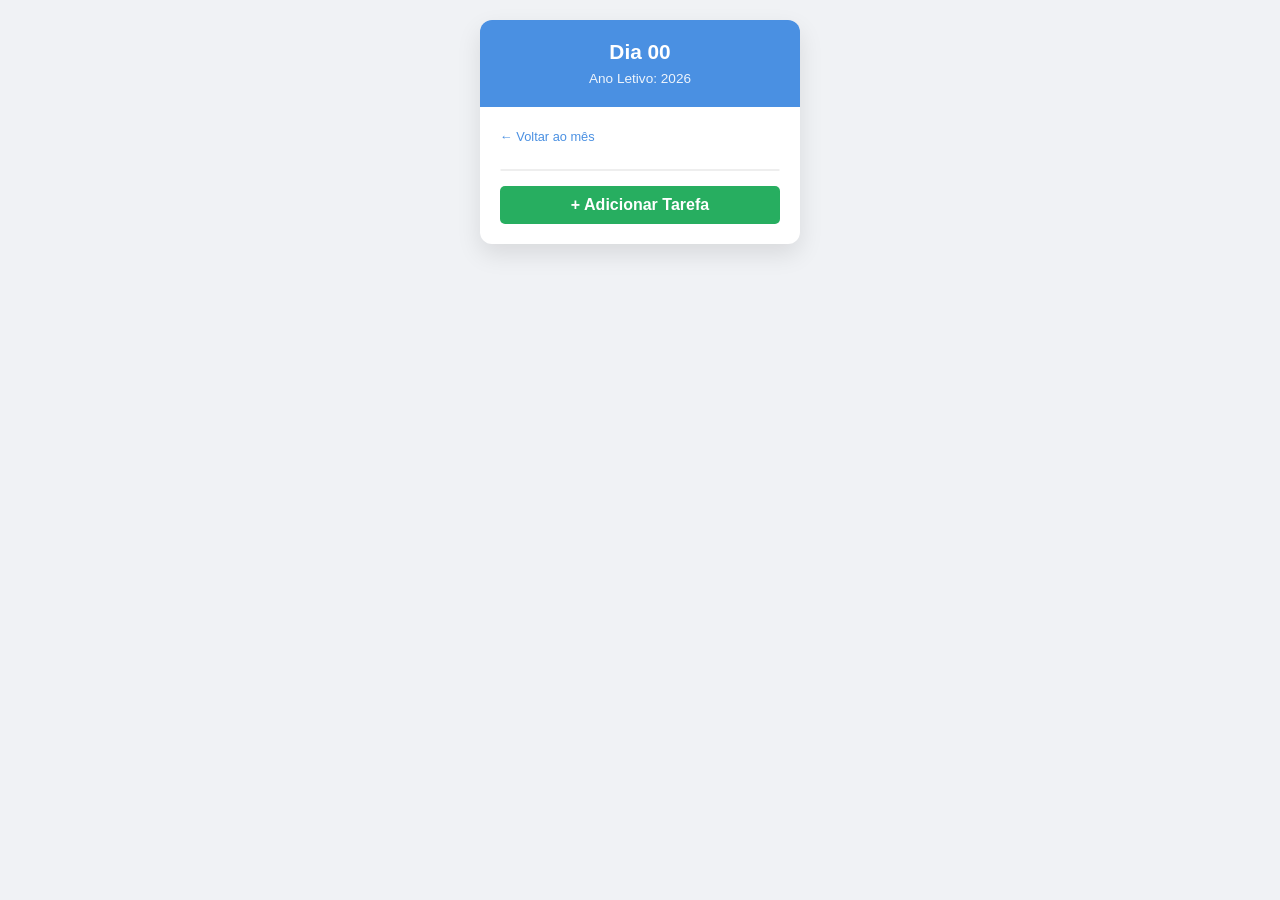
==== diario.html @ 0d67cf9e "Criação página dos horarios do dia" ====
<!-- diario.html -->
<!DOCTYPE html>
<html lang="pt-BR">
<head>
    <meta charset="UTF-8">
    <meta name="viewport" content="width=device-width, initial-scale=1.0">
    <title>Agenda Estudantil - Diário</title>
    <link rel="stylesheet" href="css/style.css">
    <style>
        /* Estilos específicos para a linha do tempo */
        .timeline {
            display: flex;
            flex-direction: column;
            gap: 2px;
            margin-top: 10px;
            max-height: 400px; /* Define um tamanho fixo */
            overflow-y: auto;  /* Ativa a rolagem vertical */
            padding-right: 5px;
            border: 1px solid #eee;
            border-radius: 4px;
        }

        /* Deixa a barra de rolagem mais fina e elegante */
        .timeline::-webkit-scrollbar {
            width: 6px;
        }
        .timeline::-webkit-scrollbar-thumb {
            background-color: #ccc;
            border-radius: 10px;
        }

        .bloco-hora {
            display: flex;
            align-items: center;    /* Centraliza a hora verticalmente em relação ao bloco */
            min-height: 60px;
            border-bottom: 1px solid #f0f0f0;
            position: relative;
            padding: 10px 0;        /* Aumentamos um pouco o padding para dar mais respiro */
        }

        .label-hora {
            width: 60px;
            font-size: 0.8rem;
            color: #666;
            font-weight: 500;
            margin-top: 0;          /* Removemos a margem que jogava a hora para baixo */
            text-align: center;
        }

        .conteudo-hora {
            flex: 1;
            min-height: 50px;        /* Garante que a área cinza tenha um tamanho bom */
            background-color: #fcfcfc;
            border-radius: 6px;
            margin-left: 5px;
            border: 1px dashed #eee; /* Uma borda sutil ajuda a visualizar o campo */
        }

        /* Cartão de tarefa que aparecerá sobreposto (Fase 1, item 3) */
        .card-evento {
            background-color: #4a90e2;
            color: white;
            font-size: 0.75rem;
            padding: 5px;
            border-radius: 4px;
            width: 90%;
            box-shadow: 2px 2px 5px rgba(0,0,0,0.1);
        }

        .btn-adicionar {
            display: block;
            width: 100%;
            background-color: #27ae60;
            color: white;
            text-align: center;
            padding: 10px;
            text-decoration: none;
            border-radius: 5px;
            margin-top: 15px;
            font-weight: bold;
        }
    </style>
</head>
<body>

    <div class="container">
        <header>
            <h1 id="titulo-dia">Dia 00</h1>
            <span id="ano-atual"></span>
        </header>

        <main>
            <a href="javascript:history.back()" class="btn-voltar">← Voltar ao mês</a>
            
            <div class="timeline" id="container-horas">
                <!-- 24 blocos gerados pelo JS -->
            </div>

            <!-- Botão para a última tela (Fase 1, item 4) -->
            <a href="formulario.html" id="link-adicionar" class="btn-adicionar">+ Adicionar Tarefa</a>
        </main>
    </div>

    <script src="js/main.js"></script>
</body>
</html>
---- css/style.css ----
/* css/style.css */

/* 1. RESET E CONFIGURAÇÕES GLOBAIS
   Garante que o layout seja consistente em diferentes navegadores. */
* {
    margin: 0;
    padding: 0;
    box-sizing: border-box; /* Garante que padding não aumente o tamanho total dos elementos */
    font-family: 'Segoe UI', Tahoma, Geneva, Verdana, sans-serif;
}

body {
    background-color: #f0f2f5; /* Cor de fundo suave para destacar a agenda */
    display: flex;
    justify-content: center; /* Centraliza a agenda horizontalmente */
    align-items: flex-start; /* Mantém a agenda no topo da tela */
    min-height: 100vh;
    padding: 20px;
}

/* 2. CONTAINER PRINCIPAL (VIEWPORT)
   Define a largura fixa de 320px conforme solicitado no escopo do projeto. */
.container {
    width: 320px; 
    background-color: #ffffff;
    border-radius: 12px;
    box-shadow: 0 10px 25px rgba(0,0,0,0.1);
    overflow: hidden; /* Mantém o conteúdo dentro das bordas arredondadas */
    display: flex;
    flex-direction: column;
}

/* 3. CABEÇALHO (UX)
   Parte visual superior contendo o título e o ano dinâmico. */
header {
    background-color: #4a90e2;
    color: white;
    padding: 20px 15px;
    text-align: center;
}

header h1 {
    font-size: 1.3rem;
    margin-bottom: 5px;
}

#ano-atual {
    font-weight: 300;
    font-size: 0.85rem;
    opacity: 0.9;
}

/* 4. ÁREA DE CONTEÚDO (MAIN)
   Espaçamento interno para as interações do usuário[cite: 1]. */
main {
    padding: 20px;
}

h2 {
    font-size: 1rem;
    margin-bottom: 15px;
    color: #444;
}

/* 5. SELEÇÃO DE SEMESTRE
   Layout para os botões de escolha entre 1º e 2º semestre. */
.selecao-semestre {
    display: flex;
    justify-content: space-between;
    margin-bottom: 20px;
    gap: 10px;
}

.btn-semestre {
    flex: 1;
    padding: 8px;
    border: 2px solid #4a90e2;
    background: transparent;
    color: #4a90e2;
    cursor: pointer;
    border-radius: 6px;
    font-weight: bold;
    font-size: 0.8rem;
    transition: all 0.3s ease;
}

/* Estado visual do botão selecionado */
.btn-semestre.ativo {
    background: #4a90e2;
    color: white;
}

/* 6. GRADE DE MESES (GRID SYSTEM)
   Organiza os meses em 2 colunas para otimizar o espaço vertical de 320px[cite: 1]. */
.grid-meses {
    display: grid;
    grid-template-columns: 1fr 1fr; /* Divide em duas colunas iguais */
    gap: 12px; /* Espaçamento entre os cards de meses */
    list-style: none;
}

.grid-meses li a {
    display: flex;
    align-items: center;
    justify-content: center;
    background-color: #fcfcfc;
    color: #333;
    text-decoration: none;
    height: 70px; /* Altura fixa para manter a simetria da grade */
    border-radius: 10px;
    border: 1px solid #eee;
    font-weight: 500;
    font-size: 0.9rem;
    transition: all 0.2s ease-in-out;
    box-shadow: 0 2px 4px rgba(0,0,0,0.02);
}

/* Efeito Hover: Feedback visual para o usuário ao passar o mouse[cite: 1] */
.grid-meses li a:hover {
    border-color: #4a90e2;
    background-color: #f0f7ff;
    transform: translateY(-2px); /* Pequeno salto para indicar interatividade */
    box-shadow: 0 4px 8px rgba(74, 144, 226, 0.15);
}

/* Estilo para o cabeçalho da semana na Tela Mensal */
.semana-cabecalho {
    display: grid;
    grid-template-columns: repeat(7, 1fr); /* Mesma estrutura da grade de dias */
    text-align: center;
    font-weight: bold;
    color: #4a90e2;
    font-size: 0.7rem;
    margin-bottom: 10px;
    padding-bottom: 5px;
    border-bottom: 1px solid #eee;
}

        /* Estilos específicos para a grade de dias */
        .grid-dias {
            display: grid;
            grid-template-columns: repeat(7, 1fr); /* 7 colunas para os dias da semana */
            gap: 5px;
            list-style: none;
        }

        .grid-dias li a {
            display: flex;
            align-items: center;
            justify-content: center;
            aspect-ratio: 1 / 1; /* Mantém os dias quadradinhos */
            background-color: #fff;
            border: 1px solid #eee;
            text-decoration: none;
            color: #333;
            font-size: 0.8rem;
            border-radius: 4px;
        }

        .grid-dias li a:hover {
            background-color: #eef5ff;
            border-color: #4a90e2;
        }

        /* Destaque visual para dias com tarefas (requisito do professor) */
        .com-tarefa {
            background-color: #ffeaa7 !important; /* Cor de atenção sugerida */
            border: 2px solid #fdcb6e !important;
            font-weight: bold;
        }

        .btn-voltar {
            display: inline-block;
            margin-bottom: 15px;
            text-decoration: none;
            color: #4a90e2;
            font-size: 0.8rem;
        }
        
/* Dias que não pertencem ao mês atual */
.dia-vazio {
    opacity: 0.3; /* Deixa transparente */
    pointer-events: none; /* Impede cliques e interação */
    cursor: default;
}
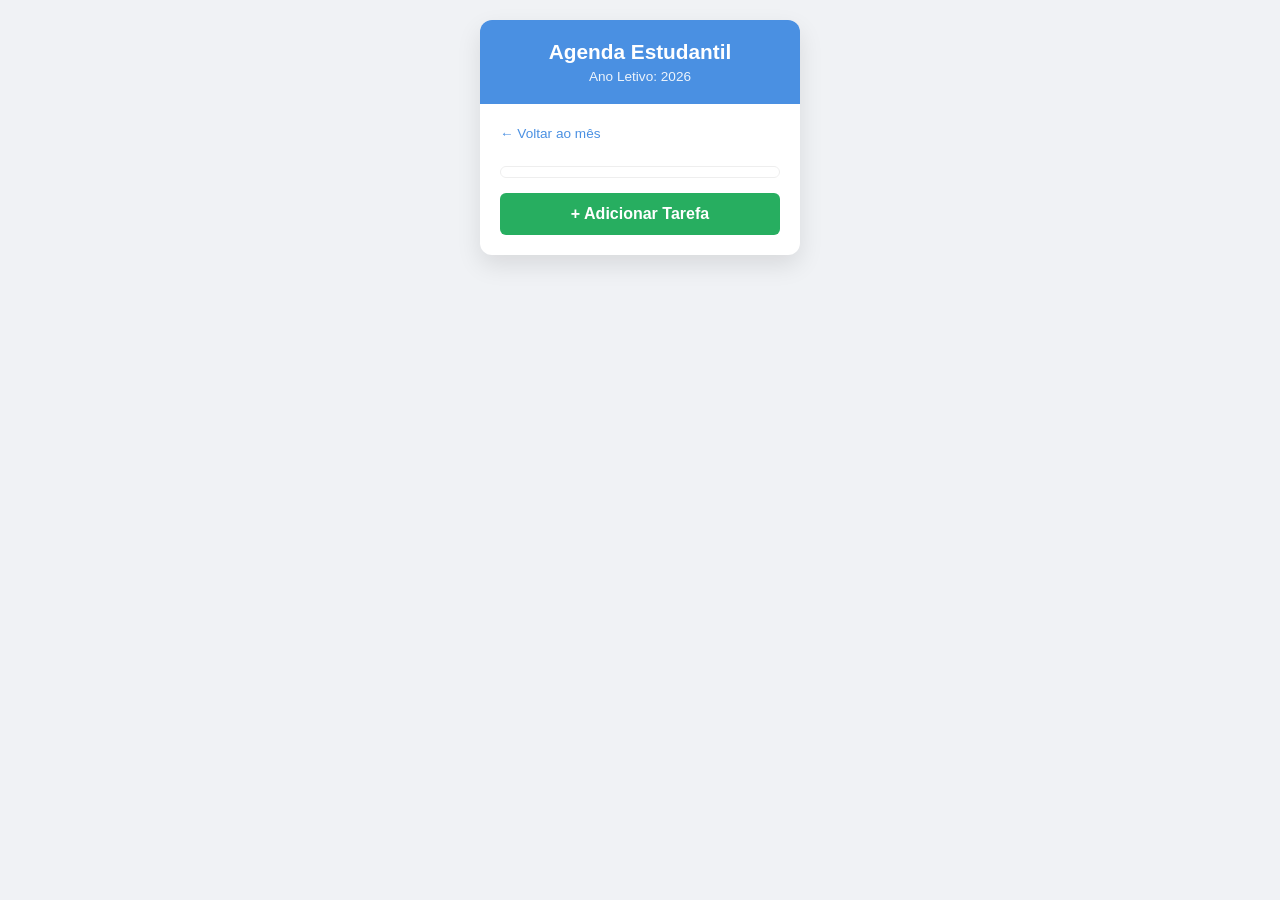
==== commit ac7c39f6: "Ajuste de organização e design" ====
--- a/diario.html
+++ b/diario.html
@@ -6,80 +6,6 @@
     <meta name="viewport" content="width=device-width, initial-scale=1.0">
     <title>Agenda Estudantil - Diário</title>
     <link rel="stylesheet" href="css/style.css">
-    <style>
-        /* Estilos específicos para a linha do tempo */
-        .timeline {
-            display: flex;
-            flex-direction: column;
-            gap: 2px;
-            margin-top: 10px;
-            max-height: 400px; /* Define um tamanho fixo */
-            overflow-y: auto;  /* Ativa a rolagem vertical */
-            padding-right: 5px;
-            border: 1px solid #eee;
-            border-radius: 4px;
-        }
-
-        /* Deixa a barra de rolagem mais fina e elegante */
-        .timeline::-webkit-scrollbar {
-            width: 6px;
-        }
-        .timeline::-webkit-scrollbar-thumb {
-            background-color: #ccc;
-            border-radius: 10px;
-        }
-
-        .bloco-hora {
-            display: flex;
-            align-items: center;    /* Centraliza a hora verticalmente em relação ao bloco */
-            min-height: 60px;
-            border-bottom: 1px solid #f0f0f0;
-            position: relative;
-            padding: 10px 0;        /* Aumentamos um pouco o padding para dar mais respiro */
-        }
-
-        .label-hora {
-            width: 60px;
-            font-size: 0.8rem;
-            color: #666;
-            font-weight: 500;
-            margin-top: 0;          /* Removemos a margem que jogava a hora para baixo */
-            text-align: center;
-        }
-
-        .conteudo-hora {
-            flex: 1;
-            min-height: 50px;        /* Garante que a área cinza tenha um tamanho bom */
-            background-color: #fcfcfc;
-            border-radius: 6px;
-            margin-left: 5px;
-            border: 1px dashed #eee; /* Uma borda sutil ajuda a visualizar o campo */
-        }
-
-        /* Cartão de tarefa que aparecerá sobreposto (Fase 1, item 3) */
-        .card-evento {
-            background-color: #4a90e2;
-            color: white;
-            font-size: 0.75rem;
-            padding: 5px;
-            border-radius: 4px;
-            width: 90%;
-            box-shadow: 2px 2px 5px rgba(0,0,0,0.1);
-        }
-
-        .btn-adicionar {
-            display: block;
-            width: 100%;
-            background-color: #27ae60;
-            color: white;
-            text-align: center;
-            padding: 10px;
-            text-decoration: none;
-            border-radius: 5px;
-            margin-top: 15px;
-            font-weight: bold;
-        }
-    </style>
 </head>
 <body>
 
--- a/css/style.css
+++ b/css/style.css
@@ -1,37 +1,37 @@
 /* css/style.css */
 
-/* 1. RESET E CONFIGURAÇÕES GLOBAIS
-   Garante que o layout seja consistente em diferentes navegadores. */
+/* 1. RESET E CONFIGURAÇÕES GLOBAIS 
+   Garante que o layout seja consistente em diferentes navegadores[cite: 1]. */
 * {
     margin: 0;
     padding: 0;
-    box-sizing: border-box; /* Garante que padding não aumente o tamanho total dos elementos */
+    box-sizing: border-box;
     font-family: 'Segoe UI', Tahoma, Geneva, Verdana, sans-serif;
 }
 
 body {
-    background-color: #f0f2f5; /* Cor de fundo suave para destacar a agenda */
-    display: flex;
-    justify-content: center; /* Centraliza a agenda horizontalmente */
-    align-items: flex-start; /* Mantém a agenda no topo da tela */
+    background-color: #f0f2f5;
+    display: flex;
+    justify-content: center;
+    align-items: flex-start;
     min-height: 100vh;
     padding: 20px;
 }
 
-/* 2. CONTAINER PRINCIPAL (VIEWPORT)
-   Define a largura fixa de 320px conforme solicitado no escopo do projeto. */
+/* 2. CONTAINER PRINCIPAL (VIEWPORT) 
+   Define a largura fixa de 320px para simular um dispositivo móvel[cite: 1]. */
 .container {
     width: 320px; 
     background-color: #ffffff;
     border-radius: 12px;
     box-shadow: 0 10px 25px rgba(0,0,0,0.1);
-    overflow: hidden; /* Mantém o conteúdo dentro das bordas arredondadas */
+    overflow: hidden;
     display: flex;
     flex-direction: column;
 }
 
-/* 3. CABEÇALHO (UX)
-   Parte visual superior contendo o título e o ano dinâmico. */
+/* 3. CABEÇALHO (UI) 
+   Estilização do topo azul com títulos e datas[cite: 1]. */
 header {
     background-color: #4a90e2;
     color: white;
@@ -45,57 +45,56 @@
 }
 
 #ano-atual {
-    font-weight: 300;
+    font-weight: 400;
     font-size: 0.85rem;
     opacity: 0.9;
-}
-
-/* 4. ÁREA DE CONTEÚDO (MAIN)
-   Espaçamento interno para as interações do usuário[cite: 1]. */
+    display: block;
+}
+
+/* 4. ÁREA DE CONTEÚDO (MAIN) */
 main {
     padding: 20px;
 }
 
-h2 {
-    font-size: 1rem;
-    margin-bottom: 15px;
-    color: #444;
-}
-
-/* 5. SELEÇÃO DE SEMESTRE
-   Layout para os botões de escolha entre 1º e 2º semestre. */
+/* Botão Voltar universal com mais espaçamento[cite: 1] */
+.btn-voltar {
+    display: inline-block;
+    margin-bottom: 25px; 
+    text-decoration: none;
+    color: #4a90e2;
+    font-size: 0.85rem;
+}
+
+/* NOVO: ESTILO DOS BOTÕES DE SEMESTRE (INDEX.HTML) */
 .selecao-semestre {
     display: flex;
-    justify-content: space-between;
-    margin-bottom: 20px;
     gap: 10px;
+    margin-bottom: 20px; /* Espaço para não colar nos meses */
 }
 
 .btn-semestre {
-    flex: 1;
+    flex: 1; /* Faz os botões dividirem o espaço igualmente */
     padding: 8px;
-    border: 2px solid #4a90e2;
-    background: transparent;
+    border: 1.5px solid #4a90e2;
+    background: white;
     color: #4a90e2;
+    border-radius: 6px;
     cursor: pointer;
-    border-radius: 6px;
     font-weight: bold;
     font-size: 0.8rem;
-    transition: all 0.3s ease;
-}
-
-/* Estado visual do botão selecionado */
+    transition: 0.3s;
+}
+
 .btn-semestre.ativo {
     background: #4a90e2;
     color: white;
 }
 
-/* 6. GRADE DE MESES (GRID SYSTEM)
-   Organiza os meses em 2 colunas para otimizar o espaço vertical de 320px[cite: 1]. */
+/* 5. GRID DE MESES (INDEX.HTML)[cite: 1] */
 .grid-meses {
     display: grid;
-    grid-template-columns: 1fr 1fr; /* Divide em duas colunas iguais */
-    gap: 12px; /* Espaçamento entre os cards de meses */
+    grid-template-columns: 1fr 1fr;
+    gap: 12px;
     list-style: none;
 }
 
@@ -106,80 +105,132 @@
     background-color: #fcfcfc;
     color: #333;
     text-decoration: none;
-    height: 70px; /* Altura fixa para manter a simetria da grade */
+    height: 70px;
     border-radius: 10px;
     border: 1px solid #eee;
     font-weight: 500;
-    font-size: 0.9rem;
-    transition: all 0.2s ease-in-out;
-    box-shadow: 0 2px 4px rgba(0,0,0,0.02);
-}
-
-/* Efeito Hover: Feedback visual para o usuário ao passar o mouse[cite: 1] */
-.grid-meses li a:hover {
-    border-color: #4a90e2;
-    background-color: #f0f7ff;
-    transform: translateY(-2px); /* Pequeno salto para indicar interatividade */
-    box-shadow: 0 4px 8px rgba(74, 144, 226, 0.15);
-}
-
-/* Estilo para o cabeçalho da semana na Tela Mensal */
+    transition: all 0.2s ease;
+}
+
+/* 6. CALENDÁRIO MENSAL (MENSAL.HTML)[cite: 1, 6] */
 .semana-cabecalho {
     display: grid;
-    grid-template-columns: repeat(7, 1fr); /* Mesma estrutura da grade de dias */
+    grid-template-columns: repeat(7, 1fr);
     text-align: center;
     font-weight: bold;
     color: #4a90e2;
-    font-size: 0.7rem;
-    margin-bottom: 10px;
-    padding-bottom: 5px;
-    border-bottom: 1px solid #eee;
-}
-
-        /* Estilos específicos para a grade de dias */
-        .grid-dias {
-            display: grid;
-            grid-template-columns: repeat(7, 1fr); /* 7 colunas para os dias da semana */
-            gap: 5px;
-            list-style: none;
-        }
-
-        .grid-dias li a {
-            display: flex;
-            align-items: center;
-            justify-content: center;
-            aspect-ratio: 1 / 1; /* Mantém os dias quadradinhos */
-            background-color: #fff;
-            border: 1px solid #eee;
-            text-decoration: none;
-            color: #333;
-            font-size: 0.8rem;
-            border-radius: 4px;
-        }
-
-        .grid-dias li a:hover {
-            background-color: #eef5ff;
-            border-color: #4a90e2;
-        }
-
-        /* Destaque visual para dias com tarefas (requisito do professor) */
-        .com-tarefa {
-            background-color: #ffeaa7 !important; /* Cor de atenção sugerida */
-            border: 2px solid #fdcb6e !important;
-            font-weight: bold;
-        }
-
-        .btn-voltar {
-            display: inline-block;
-            margin-bottom: 15px;
-            text-decoration: none;
-            color: #4a90e2;
-            font-size: 0.8rem;
-        }
-        
-/* Dias que não pertencem ao mês atual */
+    font-size: 0.9rem; /* Aumentado conforme solicitado */
+    margin-bottom: 15px;
+}
+
+.grid-dias {
+    display: grid;
+    grid-template-columns: repeat(7, 1fr);
+    gap: 6px;
+    list-style: none;
+}
+
+.grid-dias li {
+    aspect-ratio: 1 / 1;
+    display: flex;
+    align-items: center;
+    justify-content: center;
+    border: 1px solid #eee;
+    border-radius: 4px;
+    font-size: 0.85rem;
+}
+
+/* Dias vazios e atuais com alinhamento centralizado[cite: 1] */
 .dia-vazio {
-    opacity: 0.3; /* Deixa transparente */
-    pointer-events: none; /* Impede cliques e interação */
-    cursor: default;
+    background-color: #f9f9f9;
+    color: #ccc;
+    pointer-events: none;
+}
+
+.grid-dias li a {
+    width: 100%;
+    height: 100%;
+    display: flex;
+    align-items: center;
+    justify-content: center;
+    text-decoration: none;
+    color: #333;
+}
+
+/* 7. LINHA DO TEMPO DIÁRIA (DIARIO.HTML)[cite: 4] */
+.timeline {
+    display: flex;
+    flex-direction: column;
+    gap: 2px;
+    max-height: 400px;
+    overflow-y: auto;
+    border: 1px solid #eee;
+    border-radius: 8px;
+    padding: 5px;
+}
+
+.bloco-hora {
+    display: flex;
+    align-items: center;
+    min-height: 60px;
+    border-bottom: 1px solid #f8f8f8;
+}
+
+.label-hora {
+    width: 50px;
+    font-size: 0.75rem;
+    color: #888;
+    text-align: center;
+}
+
+.conteudo-hora {
+    flex: 1;
+    min-height: 50px;
+    background-color: #fcfcfc;
+    border-radius: 4px;
+    border: 1px dashed #eee;
+}
+
+.btn-adicionar {
+    display: block;
+    background-color: #27ae60;
+    color: white;
+    text-align: center;
+    padding: 12px;
+    text-decoration: none;
+    border-radius: 6px;
+    margin-top: 15px;
+    font-weight: bold;
+}
+
+/* 8. FORMULÁRIO (FORMULARIO.HTML)[cite: 5] */
+.form-grupo {
+    margin-bottom: 15px;
+    display: flex;
+    flex-direction: column;
+}
+
+.form-grupo label {
+    font-size: 0.85rem;
+    font-weight: bold;
+    margin-bottom: 5px;
+    color: #444;
+}
+
+.form-grupo input, .form-grupo textarea {
+    padding: 10px;
+    border: 1px solid #ddd;
+    border-radius: 5px;
+    font-size: 0.9rem;
+}
+
+.btn-salvar {
+    background-color: #4a90e2;
+    color: white;
+    border: none;
+    padding: 12px;
+    border-radius: 6px;
+    font-weight: bold;
+    width: 100%;
+    cursor: pointer;
 }
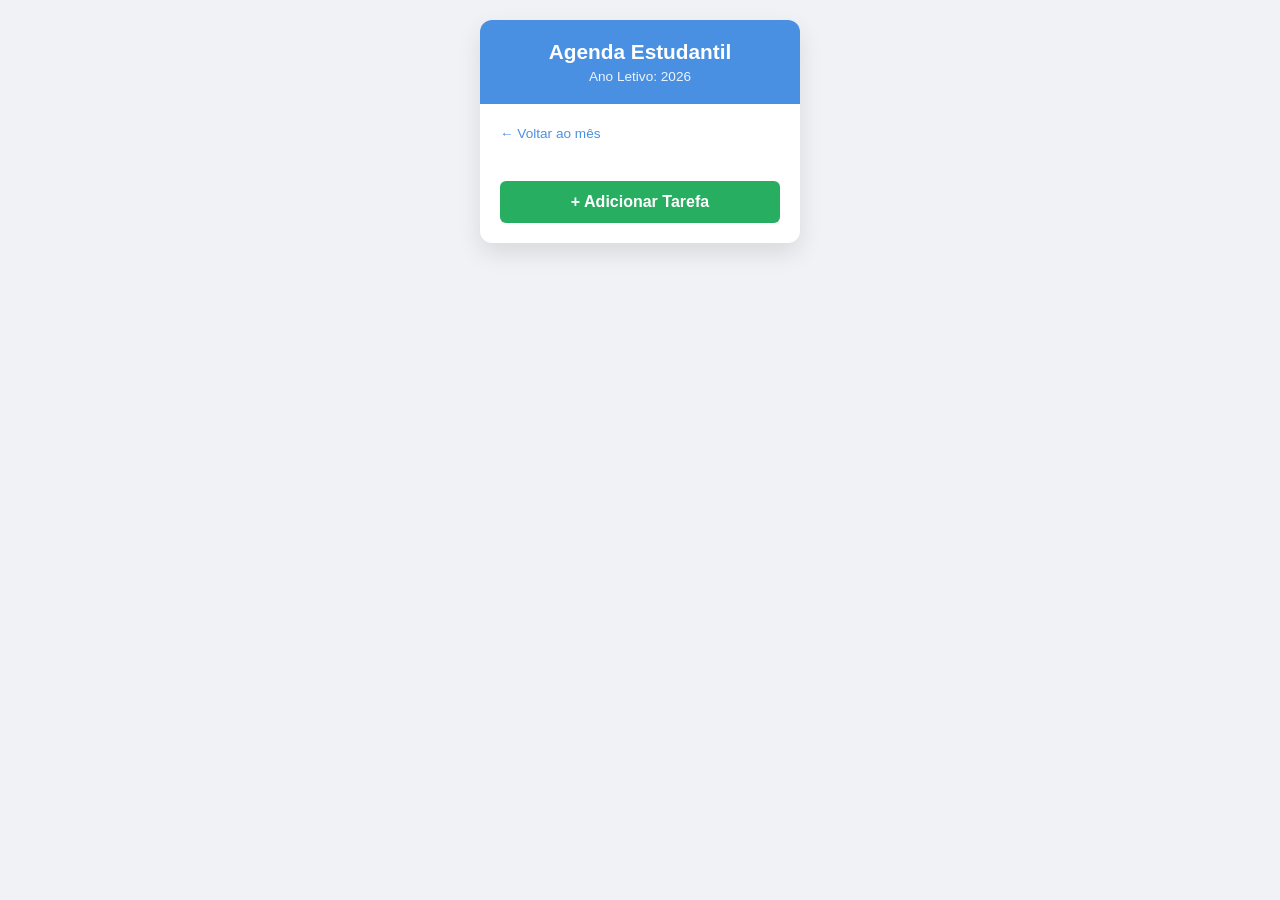
==== commit d4f65d69: "Ajuste dias do calendário e vizualização das atividades na timeline" ====
--- a/diario.html
+++ b/diario.html
@@ -16,7 +16,7 @@
         </header>
 
         <main>
-            <a href="javascript:history.back()" class="btn-voltar">← Voltar ao mês</a>
+            <a href="#" id="btn-voltar-mes" class="btn-voltar">← Voltar ao mês</a>
             
             <div class="timeline" id="container-horas">
                 <!-- 24 blocos gerados pelo JS -->
--- a/css/style.css
+++ b/css/style.css
@@ -1,7 +1,6 @@
 /* css/style.css */
 
-/* 1. RESET E CONFIGURAÇÕES GLOBAIS 
-   Garante que o layout seja consistente em diferentes navegadores[cite: 1]. */
+/* 1. RESET E CONFIGURAÇÕES GLOBAIS */
 * {
     margin: 0;
     padding: 0;
@@ -18,8 +17,7 @@
     padding: 20px;
 }
 
-/* 2. CONTAINER PRINCIPAL (VIEWPORT) 
-   Define a largura fixa de 320px para simular um dispositivo móvel[cite: 1]. */
+/* 2. CONTAINER PRINCIPAL (VIEWPORT) */
 .container {
     width: 320px; 
     background-color: #ffffff;
@@ -30,8 +28,7 @@
     flex-direction: column;
 }
 
-/* 3. CABEÇALHO (UI) 
-   Estilização do topo azul com títulos e datas[cite: 1]. */
+/* 3. CABEÇALHO (UI) */
 header {
     background-color: #4a90e2;
     color: white;
@@ -56,7 +53,6 @@
     padding: 20px;
 }
 
-/* Botão Voltar universal com mais espaçamento[cite: 1] */
 .btn-voltar {
     display: inline-block;
     margin-bottom: 25px; 
@@ -65,15 +61,15 @@
     font-size: 0.85rem;
 }
 
-/* NOVO: ESTILO DOS BOTÕES DE SEMESTRE (INDEX.HTML) */
+/* ESTILO DOS BOTÕES DE SEMESTRE */
 .selecao-semestre {
     display: flex;
     gap: 10px;
-    margin-bottom: 20px; /* Espaço para não colar nos meses */
+    margin-bottom: 20px;
 }
 
 .btn-semestre {
-    flex: 1; /* Faz os botões dividirem o espaço igualmente */
+    flex: 1;
     padding: 8px;
     border: 1.5px solid #4a90e2;
     background: white;
@@ -90,7 +86,7 @@
     color: white;
 }
 
-/* 5. GRID DE MESES (INDEX.HTML)[cite: 1] */
+/* 5. GRID DE MESES (INDEX.HTML) */
 .grid-meses {
     display: grid;
     grid-template-columns: 1fr 1fr;
@@ -112,14 +108,14 @@
     transition: all 0.2s ease;
 }
 
-/* 6. CALENDÁRIO MENSAL (MENSAL.HTML)[cite: 1, 6] */
+/* 6. CALENDÁRIO MENSAL (MENSAL.HTML) */
 .semana-cabecalho {
     display: grid;
     grid-template-columns: repeat(7, 1fr);
     text-align: center;
     font-weight: bold;
     color: #4a90e2;
-    font-size: 0.9rem; /* Aumentado conforme solicitado */
+    font-size: 0.9rem;
     margin-bottom: 15px;
 }
 
@@ -138,9 +134,9 @@
     border: 1px solid #eee;
     border-radius: 4px;
     font-size: 0.85rem;
-}
-
-/* Dias vazios e atuais com alinhamento centralizado[cite: 1] */
+    position: relative; /* Necessário para o marcador de tarefa */
+}
+
 .dia-vazio {
     background-color: #f9f9f9;
     color: #ccc;
@@ -155,18 +151,27 @@
     justify-content: center;
     text-decoration: none;
     color: #333;
-}
-
-/* 7. LINHA DO TEMPO DIÁRIA (DIARIO.HTML)[cite: 4] */
+    z-index: 1;
+}
+
+/* 7. LINHA DO TEMPO DIÁRIA (DIARIO.HTML) */
 .timeline {
-    display: flex;
-    flex-direction: column;
-    gap: 2px;
-    max-height: 400px;
-    overflow-y: auto;
-    border: 1px solid #eee;
-    border-radius: 8px;
-    padding: 5px;
+    position: relative; /* Isso permite que as tarefas " flutuem" lá dentro */
+}
+
+.tarefa {
+    position: absolute; /* O segredo para o estilo Teams */
+    left: 60px;         /* Empurra o card para a direita, deixando a hora visível */
+    right: 10px;        /* Margem da direita */
+    background-color: #e8f2ff;
+    color: #2c5282;
+    border-left: 4px solid #4a90e2;
+    border-radius: 4px;
+    padding: 6px;
+    font-size: 0.75rem;
+    z-index: 10;
+    box-shadow: 0 2px 5px rgba(0,0,0,0.1);
+    overflow: hidden;
 }
 
 .bloco-hora {
@@ -189,6 +194,10 @@
     background-color: #fcfcfc;
     border-radius: 4px;
     border: 1px dashed #eee;
+    padding: 4px;
+    display: flex;
+    flex-direction: column;
+    gap: 4px;
 }
 
 .btn-adicionar {
@@ -203,7 +212,7 @@
     font-weight: bold;
 }
 
-/* 8. FORMULÁRIO (FORMULARIO.HTML)[cite: 5] */
+/* 8. FORMULÁRIO (FORMULARIO.HTML) */
 .form-grupo {
     margin-bottom: 15px;
     display: flex;
@@ -233,4 +242,25 @@
     font-weight: bold;
     width: 100%;
     cursor: pointer;
+}
+
+/* --- NOVIDADES FASE 2: TAREFAS E DESTAQUES --- */
+
+/* Estilo do card de tarefa na timeline */
+.tarefa-card {
+    background-color: #4a90e2;
+    color: white;
+    padding: 4px 8px;
+    border-radius: 4px;
+    font-size: 0.7rem;
+    border-left: 3px solid #2c3e50;
+    box-shadow: 0 2px 4px rgba(0,0,0,0.1);
+    word-wrap: break-word;
+}
+
+/* Destaque para dias com tarefa no calendário mensal */
+.dia-com-tarefa {
+    background-color: #d1e7ff !important; /* Um azul bem clarinho preenchendo o dia */
+    font-weight: bold;
+    color: #4a90e2 !important;
 }
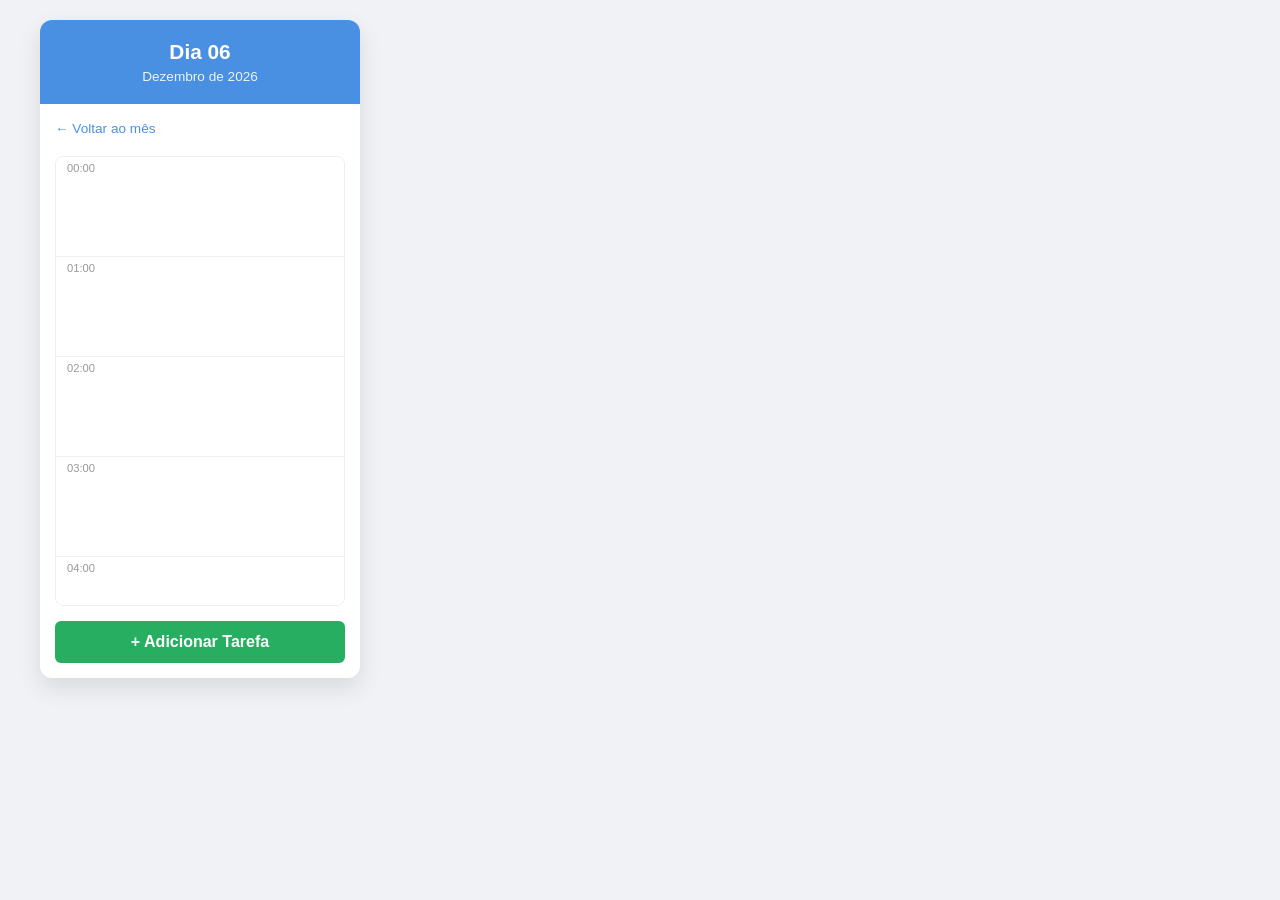
==== commit cb2ad08d: "Ajuste na abertura dos htmls" ====
--- a/diario.html
+++ b/diario.html
@@ -11,18 +11,16 @@
 
     <div class="container">
         <header>
-            <h1 id="titulo-dia">Dia 00</h1>
-            <span id="ano-atual"></span>
+            <h1 id="titulo-dia">Dia --</h1>
+            <span id="ano-atual">Carregando...</span>
         </header>
 
         <main>
-            <a href="#" id="btn-voltar-mes" class="btn-voltar">← Voltar ao mês</a>
+            <a href="mensal.html" id="btn-voltar-mes" class="btn-voltar">← Voltar ao mês</a>
             
             <div class="timeline" id="container-horas">
-                <!-- 24 blocos gerados pelo JS -->
-            </div>
+                </div>
 
-            <!-- Botão para a última tela (Fase 1, item 4) -->
             <a href="formulario.html" id="link-adicionar" class="btn-adicionar">+ Adicionar Tarefa</a>
         </main>
     </div>
--- a/css/style.css
+++ b/css/style.css
@@ -11,13 +11,13 @@
 body {
     background-color: #f0f2f5;
     display: flex;
-    justify-content: center;
+    justify-content: flex-start; 
     align-items: flex-start;
     min-height: 100vh;
-    padding: 20px;
-}
-
-/* 2. CONTAINER PRINCIPAL (VIEWPORT) */
+    padding: 20px 20px 20px 40px; 
+}
+
+/* 2. CONTAINER PRINCIPAL (SIMULANDO MOBILE) */
 .container {
     width: 320px; 
     background-color: #ffffff;
@@ -50,12 +50,12 @@
 
 /* 4. ÁREA DE CONTEÚDO (MAIN) */
 main {
-    padding: 20px;
+    padding: 15px;
 }
 
 .btn-voltar {
     display: inline-block;
-    margin-bottom: 25px; 
+    margin-bottom: 20px; 
     text-decoration: none;
     color: #4a90e2;
     font-size: 0.85rem;
@@ -116,13 +116,13 @@
     font-weight: bold;
     color: #4a90e2;
     font-size: 0.9rem;
-    margin-bottom: 15px;
+    margin-bottom: 10px;
 }
 
 .grid-dias {
     display: grid;
     grid-template-columns: repeat(7, 1fr);
-    gap: 6px;
+    gap: 4px;
     list-style: none;
 }
 
@@ -134,13 +134,12 @@
     border: 1px solid #eee;
     border-radius: 4px;
     font-size: 0.85rem;
-    position: relative; /* Necessário para o marcador de tarefa */
+    position: relative;
 }
 
 .dia-vazio {
     background-color: #f9f9f9;
     color: #ccc;
-    pointer-events: none;
 }
 
 .grid-dias li a {
@@ -154,50 +153,105 @@
     z-index: 1;
 }
 
-/* 7. LINHA DO TEMPO DIÁRIA (DIARIO.HTML) */
-.timeline {
-    position: relative; /* Isso permite que as tarefas " flutuem" lá dentro */
-}
-
-.tarefa {
-    position: absolute; /* O segredo para o estilo Teams */
-    left: 60px;         /* Empurra o card para a direita, deixando a hora visível */
-    right: 10px;        /* Margem da direita */
+.dia-com-tarefa {
+    background-color: #d1e7ff !important;
+    font-weight: bold;
+    color: #4a90e2 !important;
+}
+
+/* 7. LINHA DO TEMPO DIÁRIA */
+#container-horas {
+    position: relative;
+    max-height: 450px; 
+    overflow-y: auto;
+    border: 1px solid #eee;
+    border-radius: 8px;
+    background: #fff;
+}
+
+.bloco-hora {
+    display: flex;
+    align-items: flex-start;
+    border-bottom: 1px solid #f0f0f0;
+}
+
+.label-hora {
+    width: 50px;
+    font-size: 0.7rem;
+    color: #999;
+    text-align: center;
+    padding-top: 5px;
+    background: #fff;
+}
+
+/* Card da Tarefa - Layout Híbrido */
+.tarefa-card {
+    position: absolute;
+    left: 65px;
+    right: 10px;
     background-color: #e8f2ff;
     color: #2c5282;
+    border: 1px solid #b8c9de;
     border-left: 4px solid #4a90e2;
-    border-radius: 4px;
-    padding: 6px;
+    border-radius: 8px;
+    padding: 10px;
+    z-index: 10;
+    box-shadow: 0 3px 6px rgba(0,0,0,0.08);
+    box-sizing: border-box;
+    overflow: hidden;
+    
+    display: flex;
+    flex-direction: column;
+    justify-content: space-between;
+}
+
+.info-tarefa {
+    display: flex;
+    flex-direction: column;
+    /* Alinhado à esquerda conforme solicitado */
+    align-items: flex-start; 
+    text-align: left;
+    flex: 1;
+    width: 100%;
+}
+
+.info-tarefa strong {
+    font-size: 0.9rem;
+    line-height: 1.2;
+    margin-bottom: 4px;
+    white-space: normal;
+    word-wrap: break-word;
+    display: block;
+}
+
+.info-tarefa small {
     font-size: 0.75rem;
-    z-index: 10;
-    box-shadow: 0 2px 5px rgba(0,0,0,0.1);
-    overflow: hidden;
-}
-
-.bloco-hora {
-    display: flex;
-    align-items: center;
-    min-height: 60px;
-    border-bottom: 1px solid #f8f8f8;
-}
-
-.label-hora {
-    width: 50px;
-    font-size: 0.75rem;
-    color: #888;
-    text-align: center;
-}
-
-.conteudo-hora {
-    flex: 1;
-    min-height: 50px;
-    background-color: #fcfcfc;
-    border-radius: 4px;
-    border: 1px dashed #eee;
-    padding: 4px;
-    display: flex;
-    flex-direction: column;
-    gap: 4px;
+    color: #5a7da9;
+    font-weight: 500;
+}
+
+/* Botões de Ação na base à direita */
+.acoes-tarefa {
+    display: flex;
+    gap: 12px;
+    margin-top: 8px;
+    padding-top: 5px;
+    border-top: 1px solid rgba(74, 144, 226, 0.1);
+    width: 100%;
+    /* Empurrado para a direita conforme solicitado */
+    justify-content: flex-end; 
+}
+
+.btn-acao {
+    cursor: pointer;
+    font-size: 1rem;
+    opacity: 0.7;
+    transition: 0.2s;
+}
+
+.btn-acao:hover {
+    opacity: 1;
+    transform: scale(1.2);
 }
 
 .btn-adicionar {
@@ -210,6 +264,11 @@
     border-radius: 6px;
     margin-top: 15px;
     font-weight: bold;
+    transition: background 0.3s;
+}
+
+.btn-adicionar:hover {
+    background-color: #219150;
 }
 
 /* 8. FORMULÁRIO (FORMULARIO.HTML) */
@@ -231,6 +290,7 @@
     border: 1px solid #ddd;
     border-radius: 5px;
     font-size: 0.9rem;
+    outline-color: #4a90e2;
 }
 
 .btn-salvar {
@@ -242,25 +302,9 @@
     font-weight: bold;
     width: 100%;
     cursor: pointer;
-}
-
-/* --- NOVIDADES FASE 2: TAREFAS E DESTAQUES --- */
-
-/* Estilo do card de tarefa na timeline */
-.tarefa-card {
-    background-color: #4a90e2;
-    color: white;
-    padding: 4px 8px;
-    border-radius: 4px;
-    font-size: 0.7rem;
-    border-left: 3px solid #2c3e50;
-    box-shadow: 0 2px 4px rgba(0,0,0,0.1);
-    word-wrap: break-word;
-}
-
-/* Destaque para dias com tarefa no calendário mensal */
-.dia-com-tarefa {
-    background-color: #d1e7ff !important; /* Um azul bem clarinho preenchendo o dia */
-    font-weight: bold;
-    color: #4a90e2 !important;
+    transition: background 0.3s;
+}
+
+.btn-salvar:hover {
+    background-color: #357abd;
 }
